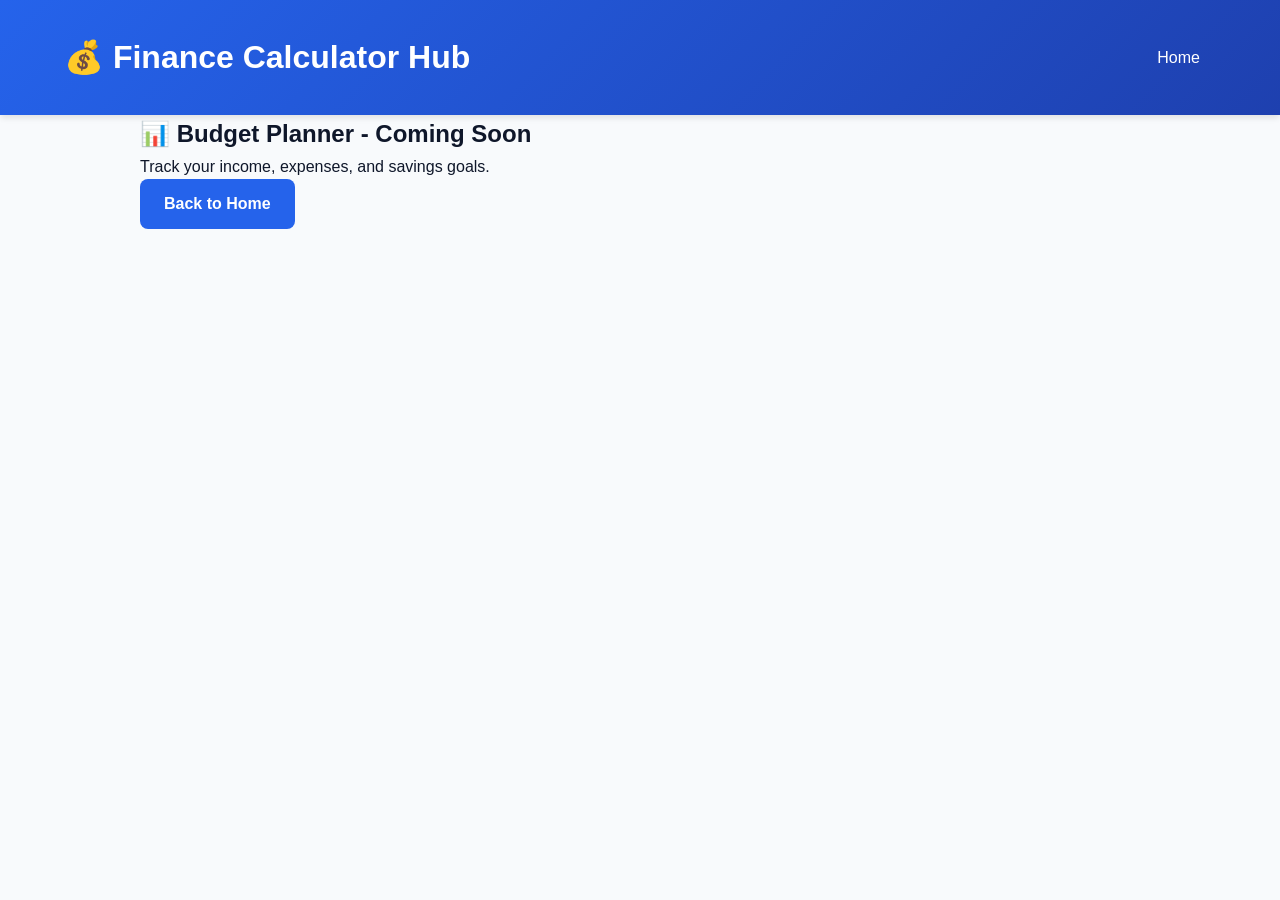
==== budget-planner.html @ e7c57953 "Initial commit: Finance Calculator Hub - High CPC AdSense Project 🎯 PROJECT: Finance Calculator Hub " ====
<!DOCTYPE html>
<html lang="en">
<head>
    <meta charset="UTF-8">
    <meta name="viewport" content="width=device-width, initial-scale=1.0">
    <title>Budget Planner | Finance Calculator Hub</title>
    <link rel="stylesheet" href="css/style.css">
    <script async src="https://pagead2.googlesyndication.com/pagead/js/adsbygoogle.js?client=ca-pub-6690487239486575" crossorigin="anonymous"></script>
</head>
<body>
    <header>
        <div class="container">
            <div class="header-content">
                <h1><a href="index.html">💰 Finance Calculator Hub</a></h1>
                <nav><a href="index.html" class="nav-link">Home</a></nav>
            </div>
        </div>
    </header>
    <main class="container">
        <div class="calculator-page">
            <h2>📊 Budget Planner - Coming Soon</h2>
            <p>Track your income, expenses, and savings goals.</p>
            <a href="index.html" class="btn-primary">Back to Home</a>
        </div>
    </main>
</body>
</html>
---- css/style.css ----
:root {
    --primary-color: #2563eb;
    --primary-dark: #1e40af;
    --secondary-color: #64748b;
    --success-color: #10b981;
    --warning-color: #f59e0b;
    --danger-color: #ef4444;
    --light-bg: #f8fafc;
    --card-bg: #ffffff;
    --text-primary: #0f172a;
    --text-secondary: #475569;
    --border-color: #e2e8f0;
    --shadow-sm: 0 1px 2px 0 rgb(0 0 0 / 0.05);
    --shadow-md: 0 4px 6px -1px rgb(0 0 0 / 0.1);
    --shadow-lg: 0 10px 15px -3px rgb(0 0 0 / 0.1);
    --radius-sm: 0.375rem;
    --radius-md: 0.5rem;
    --radius-lg: 0.75rem;
}

* {
    margin: 0;
    padding: 0;
    box-sizing: border-box;
}

body {
    font-family: -apple-system, BlinkMacSystemFont, 'Segoe UI', 'Roboto', 'Helvetica Neue', Arial, sans-serif;
    line-height: 1.6;
    color: var(--text-primary);
    background-color: var(--light-bg);
}

/* 헤더 */
header {
    background: linear-gradient(135deg, var(--primary-color) 0%, var(--primary-dark) 100%);
    color: white;
    padding: 2rem 0;
    box-shadow: var(--shadow-md);
}

.container {
    max-width: 1200px;
    margin: 0 auto;
    padding: 0 1.5rem;
}

.header-content {
    display: flex;
    justify-content: space-between;
    align-items: center;
}

.header-content h1 {
    font-size: 2rem;
    font-weight: 700;
}

.header-content h1 a {
    color: white;
    text-decoration: none;
}

.subtitle {
    font-size: 1.125rem;
    opacity: 0.9;
    margin-top: 0.5rem;
}

nav {
    display: flex;
    gap: 1rem;
}

.nav-link {
    color: white;
    text-decoration: none;
    padding: 0.5rem 1rem;
    border-radius: var(--radius-md);
    transition: background-color 0.2s;
}

.nav-link:hover {
    background-color: rgba(255, 255, 255, 0.1);
}

/* 메인 컨텐츠 */
main {
    padding: 3rem 0;
}

.intro {
    text-align: center;
    margin-bottom: 3rem;
}

.intro h2 {
    font-size: 2rem;
    color: var(--text-primary);
    margin-bottom: 1rem;
}

.intro p {
    font-size: 1.125rem;
    color: var(--text-secondary);
}

/* 계산기 그리드 */
.calculators-grid {
    display: grid;
    grid-template-columns: repeat(auto-fill, minmax(280px, 1fr));
    gap: 1.5rem;
    margin-bottom: 3rem;
}

.calculator-card {
    background: var(--card-bg);
    border-radius: var(--radius-lg);
    padding: 2rem;
    box-shadow: var(--shadow-md);
    transition: transform 0.2s, box-shadow 0.2s;
    position: relative;
    overflow: hidden;
}

.calculator-card:hover {
    transform: translateY(-4px);
    box-shadow: var(--shadow-lg);
}

.calculator-card.featured::before {
    content: '';
    position: absolute;
    top: 0;
    left: 0;
    right: 0;
    height: 4px;
    background: linear-gradient(90deg, var(--primary-color), #8b5cf6);
}

.card-icon {
    font-size: 3rem;
    margin-bottom: 1rem;
}

.calculator-card h3 {
    font-size: 1.5rem;
    margin-bottom: 0.75rem;
    color: var(--text-primary);
}

.calculator-card p {
    color: var(--text-secondary);
    margin-bottom: 1.5rem;
    min-height: 3rem;
}

.badge {
    position: absolute;
    top: 1rem;
    right: 1rem;
    background: var(--danger-color);
    color: white;
    padding: 0.25rem 0.75rem;
    border-radius: 999px;
    font-size: 0.75rem;
    font-weight: 600;
}

/* 버튼 */
.btn-primary, .btn-secondary {
    display: inline-block;
    padding: 0.75rem 1.5rem;
    border-radius: var(--radius-md);
    text-decoration: none;
    font-weight: 600;
    transition: all 0.2s;
    border: none;
    cursor: pointer;
    font-size: 1rem;
}

.btn-primary {
    background: var(--primary-color);
    color: white;
}

.btn-primary:hover {
    background: var(--primary-dark);
}

.btn-secondary {
    background: var(--secondary-color);
    color: white;
}

.btn-secondary:hover {
    background: #475569;
}

.btn-large {
    width: 100%;
    padding: 1rem;
    margin-top: 0.5rem;
}

/* 특징 섹션 */
.features {
    background: var(--card-bg);
    border-radius: var(--radius-lg);
    padding: 3rem;
    box-shadow: var(--shadow-md);
    margin-bottom: 3rem;
}

.features h2 {
    text-align: center;
    font-size: 2rem;
    margin-bottom: 2rem;
}

.features-grid {
    display: grid;
    grid-template-columns: repeat(auto-fit, minmax(250px, 1fr));
    gap: 2rem;
}

.feature-item {
    text-align: center;
}

.feature-icon {
    font-size: 3rem;
    margin-bottom: 1rem;
}

.feature-item h3 {
    font-size: 1.25rem;
    margin-bottom: 0.5rem;
}

.feature-item p {
    color: var(--text-secondary);
}

/* 계산기 페이지 */
.calculator-page {
    max-width: 1000px;
    margin: 0 auto;
}

.calculator-header {
    text-align: center;
    margin-bottom: 2rem;
}

.calculator-header h2 {
    font-size: 2.5rem;
    margin-bottom: 0.5rem;
}

.calculator-layout {
    display: grid;
    grid-template-columns: 1fr 300px;
    gap: 2rem;
    margin-bottom: 3rem;
}

.calculator-main {
    display: flex;
    flex-direction: column;
    gap: 2rem;
}

.calculator-form {
    background: var(--card-bg);
    border-radius: var(--radius-lg);
    padding: 2rem;
    box-shadow: var(--shadow-md);
}

.form-group {
    margin-bottom: 1.5rem;
}

.form-group label {
    display: block;
    font-weight: 600;
    margin-bottom: 0.5rem;
    color: var(--text-primary);
}

.form-group input {
    width: 100%;
    padding: 0.75rem;
    border: 2px solid var(--border-color);
    border-radius: var(--radius-md);
    font-size: 1rem;
    transition: border-color 0.2s;
}

.form-group input:focus {
    outline: none;
    border-color: var(--primary-color);
}

.form-group small {
    display: block;
    margin-top: 0.25rem;
    color: var(--text-secondary);
    font-size: 0.875rem;
}

/* 결과 표시 */
.result-container {
    background: var(--card-bg);
    border-radius: var(--radius-lg);
    padding: 2rem;
    box-shadow: var(--shadow-md);
    border-left: 4px solid var(--primary-color);
}

.result-container h3 {
    font-size: 1.5rem;
    margin-bottom: 1.5rem;
}

.bmi-value {
    display: flex;
    justify-content: space-between;
    align-items: center;
    padding: 1.5rem;
    background: var(--light-bg);
    border-radius: var(--radius-md);
    margin-bottom: 1rem;
}

.bmi-value .label {
    font-weight: 600;
    font-size: 1.125rem;
}

.bmi-value .value {
    font-size: 2.5rem;
    font-weight: 700;
    color: var(--primary-color);
}

.bmi-status {
    padding: 1.5rem;
    border-radius: var(--radius-md);
    margin-bottom: 1rem;
}

.status-badge {
    display: inline-block;
    padding: 0.5rem 1rem;
    border-radius: 999px;
    font-weight: 600;
    margin-bottom: 0.5rem;
}

.status-text {
    font-size: 1.125rem;
    margin-top: 0.5rem;
}

.bmi-advice {
    background: #eff6ff;
    padding: 1.5rem;
    border-radius: var(--radius-md);
    border-left: 4px solid var(--primary-color);
}

.bmi-advice h4 {
    margin-bottom: 0.75rem;
    color: var(--primary-color);
}

.advice-text {
    color: var(--text-secondary);
    line-height: 1.8;
}

/* BMI 차트 */
.bmi-chart {
    background: var(--card-bg);
    border-radius: var(--radius-lg);
    padding: 2rem;
    box-shadow: var(--shadow-md);
}

.bmi-chart h3 {
    font-size: 1.5rem;
    margin-bottom: 1.5rem;
    text-align: center;
}

.chart-container {
    display: flex;
    flex-direction: column;
    gap: 0.75rem;
}

.chart-item {
    display: flex;
    justify-content: space-between;
    align-items: center;
    padding: 1rem 1.5rem;
    border-radius: var(--radius-md);
    font-weight: 600;
}

.chart-item.underweight {
    background: #dbeafe;
    color: #1e40af;
}

.chart-item.normal {
    background: #d1fae5;
    color: #065f46;
}

.chart-item.overweight {
    background: #fef3c7;
    color: #92400e;
}

.chart-item.obese1 {
    background: #fed7aa;
    color: #9a3412;
}

.chart-item.obese2 {
    background: #fecaca;
    color: #991b1b;
}

/* 정보 섹션 */
.info-section {
    background: var(--card-bg);
    border-radius: var(--radius-lg);
    padding: 2rem;
    box-shadow: var(--shadow-md);
    margin-bottom: 2rem;
}

.info-section h3 {
    font-size: 1.75rem;
    margin-bottom: 1rem;
    color: var(--text-primary);
}

.info-section h4 {
    font-size: 1.25rem;
    margin-top: 1.5rem;
    margin-bottom: 0.75rem;
    color: var(--text-primary);
}

.info-section p {
    color: var(--text-secondary);
    margin-bottom: 1rem;
    line-height: 1.8;
}

.info-list {
    list-style: none;
    padding: 0;
    margin: 1rem 0;
}

.info-list li {
    padding: 0.75rem;
    margin-bottom: 0.5rem;
    background: var(--light-bg);
    border-radius: var(--radius-md);
    border-left: 4px solid var(--primary-color);
}

.warning-text {
    background: #fef3c7;
    border-left: 4px solid var(--warning-color);
    padding: 1rem;
    border-radius: var(--radius-md);
    color: #92400e;
}

/* 관련 계산기 */
.related-calculators {
    background: var(--card-bg);
    border-radius: var(--radius-lg);
    padding: 2rem;
    box-shadow: var(--shadow-md);
}

.related-calculators h3 {
    font-size: 1.75rem;
    margin-bottom: 1.5rem;
}

.related-grid {
    display: grid;
    grid-template-columns: repeat(auto-fit, minmax(200px, 1fr));
    gap: 1rem;
}

.related-card {
    display: block;
    padding: 1.5rem;
    background: var(--light-bg);
    border-radius: var(--radius-md);
    text-decoration: none;
    transition: all 0.2s;
    text-align: center;
}

.related-card:hover {
    background: var(--primary-color);
    color: white;
    transform: translateY(-2px);
}

.related-card .card-icon {
    font-size: 2rem;
    margin-bottom: 0.5rem;
}

.related-card h4 {
    font-size: 1.125rem;
    margin-bottom: 0.25rem;
    color: var(--text-primary);
}

.related-card:hover h4,
.related-card:hover p {
    color: white;
}

.related-card p {
    font-size: 0.875rem;
    color: var(--text-secondary);
    margin: 0;
}

/* 광고 컨테이너 */
.ad-container {
    margin: 2rem auto;
    display: flex;
    justify-content: center;
    align-items: center;
}

.ad-horizontal {
    max-width: 728px;
}

.ad-vertical {
    max-width: 300px;
}

.ad-placeholder {
    background: var(--light-bg);
    border: 2px dashed var(--border-color);
    border-radius: var(--radius-md);
    padding: 2rem;
    text-align: center;
    color: var(--text-secondary);
    min-height: 90px;
}

.calculator-sidebar .ad-placeholder {
    min-height: 600px;
    display: flex;
    align-items: center;
    justify-content: center;
}

/* 추가 계산기 스타일 */
.loan-summary, .exchange-result {
    background: var(--light-bg);
    padding: 1.5rem;
    border-radius: var(--radius-md);
    margin-bottom: 1.5rem;
}

.summary-item, .exchange-from, .exchange-to {
    display: flex;
    justify-content: space-between;
    padding: 1rem;
    border-bottom: 1px solid var(--border-color);
}

.summary-item:last-child {
    border-bottom: none;
}

.summary-item .value {
    font-size: 1.5rem;
    font-weight: 700;
    color: var(--primary-color);
}

.summary-item .highlight {
    color: var(--danger-color);
}

.loan-details, .exchange-rate {
    background: var(--light-bg);
    padding: 1rem;
    border-radius: var(--radius-md);
    margin-top: 1rem;
}

.comparison-grid {
    display: grid;
    grid-template-columns: repeat(auto-fit, minmax(200px, 1fr));
    gap: 1rem;
    margin-top: 1rem;
}

.comparison-item {
    background: var(--light-bg);
    padding: 1.5rem;
    border-radius: var(--radius-md);
    border-left: 4px solid var(--primary-color);
}

.info-box {
    background: var(--card-bg);
    border-radius: var(--radius-lg);
    padding: 2rem;
    box-shadow: var(--shadow-md);
    margin-top: 2rem;
}

.btn-swap {
    background: var(--light-bg);
    border: 2px solid var(--border-color);
    padding: 0.75rem 1.5rem;
    border-radius: var(--radius-md);
    cursor: pointer;
    font-size: 1.5rem;
    transition: all 0.2s;
}

.btn-swap:hover {
    background: var(--primary-color);
    color: white;
    border-color: var(--primary-color);
}

.exchange-arrow {
    font-size: 2rem;
    text-align: center;
    color: var(--primary-color);
    padding: 1rem 0;
}

.currency-label {
    font-weight: 700;
    color: var(--text-primary);
    font-size: 1.25rem;
}

.currency-amount {
    font-size: 1.75rem;
    font-weight: 700;
    color: var(--primary-color);
}

.rate-list {
    display: grid;
    gap: 0.75rem;
    margin-top: 1rem;
}

.rate-item {
    display: flex;
    justify-content: space-between;
    align-items: center;
    padding: 1rem;
    background: var(--light-bg);
    border-radius: var(--radius-md);
}

.rate-currency {
    font-weight: 600;
}

.rate-value {
    color: var(--primary-color);
    font-weight: 600;
}

.rate-disclaimer {
    font-size: 0.875rem;
    color: var(--text-secondary);
    margin-top: 0.5rem;
}

.date-result {
    text-align: center;
    padding: 2rem;
}

.big-number, .big-date {
    font-size: 3rem;
    font-weight: 700;
    color: var(--primary-color);
    margin: 1rem 0;
}

.date-breakdown, .date-info {
    margin-top: 1.5rem;
    text-align: left;
    background: var(--light-bg);
    padding: 1rem;
    border-radius: var(--radius-md);
}

.result-box {
    background: var(--light-bg);
    padding: 1.5rem;
    border-radius: var(--radius-md);
    margin-top: 1rem;
    border-left: 4px solid var(--primary-color);
}

/* 반응형 디자인 */
@media (max-width: 768px) {
    .header-content {
        flex-direction: column;
        text-align: center;
        gap: 1rem;
    }

    .header-content h1 {
        font-size: 1.5rem;
    }

    .subtitle {
        font-size: 1rem;
    }

    .calculators-grid {
        grid-template-columns: 1fr;
    }

    .calculator-layout {
        grid-template-columns: 1fr;
    }

    .calculator-sidebar {
        order: 2;
    }

    .features {
        padding: 2rem 1.5rem;
    }

    .features-grid {
        grid-template-columns: 1fr;
    }

    .intro h2 {
        font-size: 1.5rem;
    }

    .calculator-header h2 {
        font-size: 1.75rem;
    }

    .bmi-value {
        flex-direction: column;
        gap: 1rem;
        text-align: center;
    }
}

@media (max-width: 480px) {
    .container {
        padding: 0 1rem;
    }

    .calculator-card {
        padding: 1.5rem;
    }

    .calculator-form,
    .result-container,
    .bmi-chart,
    .info-section {
        padding: 1.5rem;
    }

    .card-icon {
        font-size: 2.5rem;
    }

    .bmi-value .value {
        font-size: 2rem;
    }
}
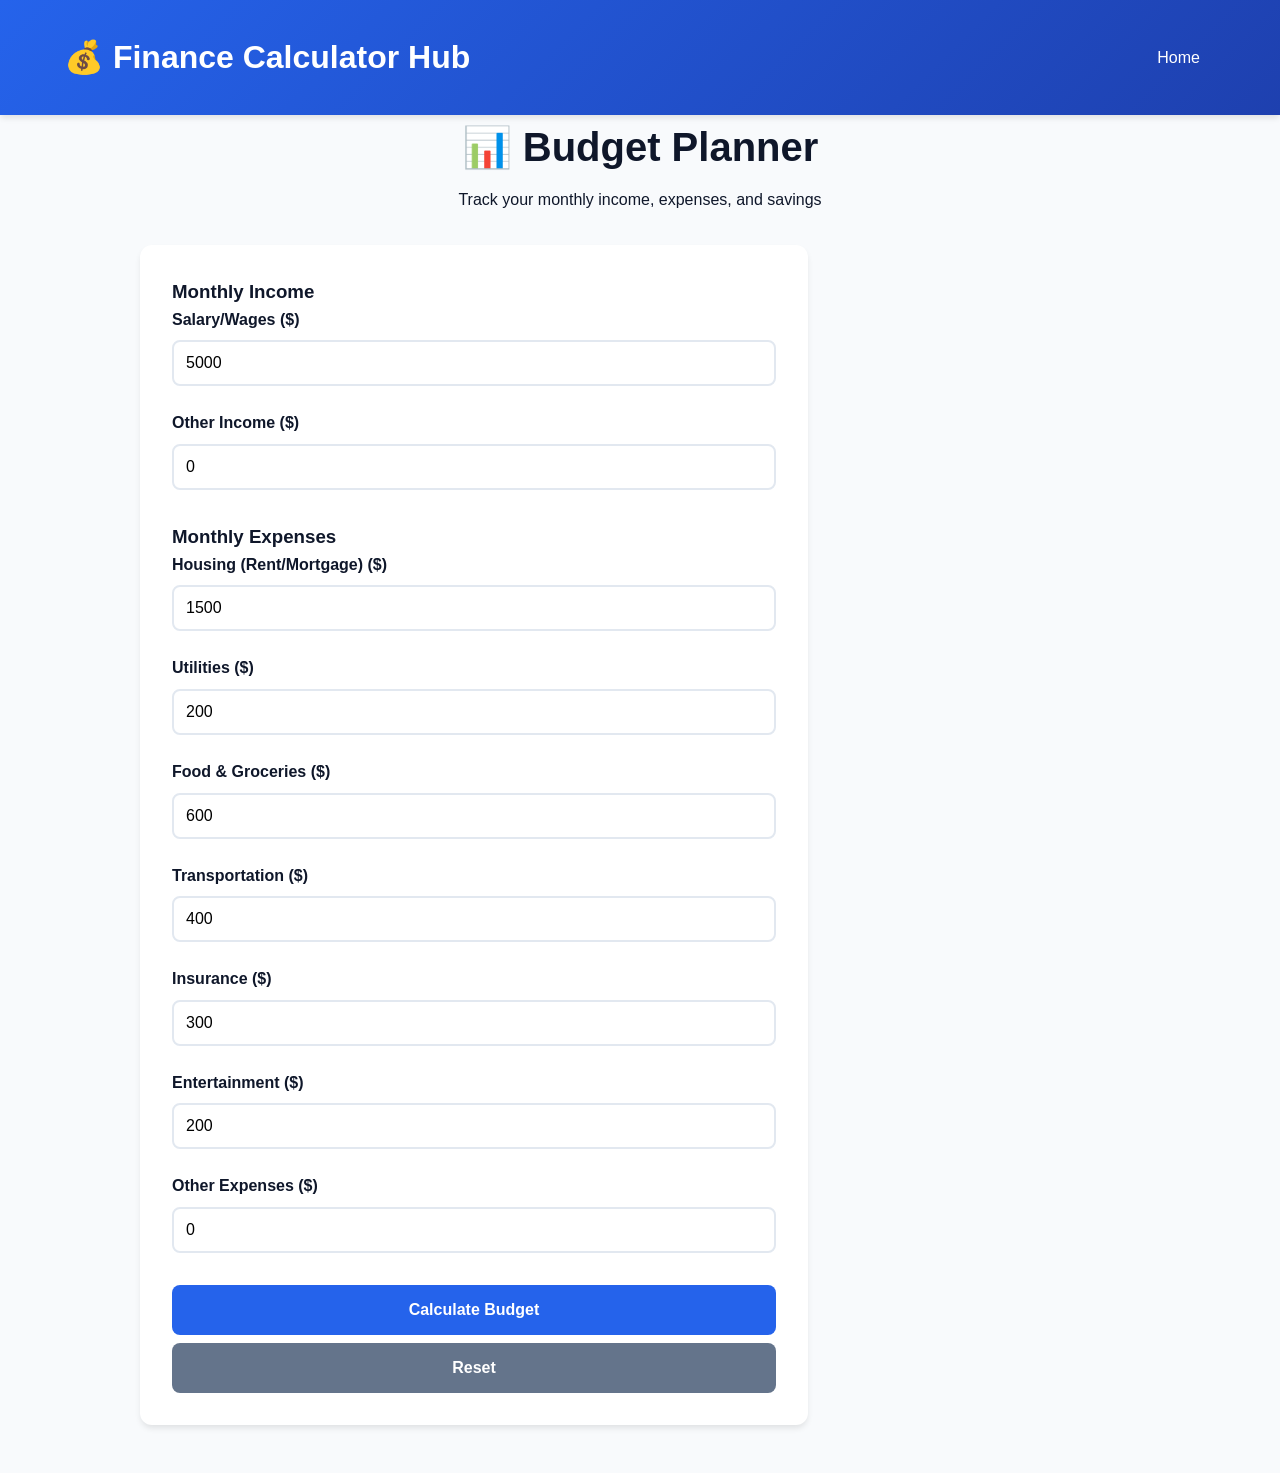
==== commit f2ad114f: "feat: Implement all simple calculators with AdSense COMPLETED CALCULATORS: ✅ Mortgage Calculator (al" ====
--- a/budget-planner.html
+++ b/budget-planner.html
@@ -3,9 +3,15 @@
 <head>
     <meta charset="UTF-8">
     <meta name="viewport" content="width=device-width, initial-scale=1.0">
-    <title>Budget Planner | Finance Calculator Hub</title>
+    <meta name="description" content="Free budget planner - Track your monthly income, expenses, and savings. Simple personal finance budgeting tool.">
+    <meta name="keywords" content="budget planner, monthly budget, expense tracker, income tracker, personal finance">
+    
+    <title>Budget Planner - Track Income & Expenses | Finance Calculator Hub</title>
     <link rel="stylesheet" href="css/style.css">
-    <script async src="https://pagead2.googlesyndication.com/pagead/js/adsbygoogle.js?client=ca-pub-6690487239486575" crossorigin="anonymous"></script>
+    
+    <!-- Google AdSense -->
+    <script async src="https://pagead2.googlesyndication.com/pagead/js/adsbygoogle.js?client=ca-pub-6690487239486575"
+     crossorigin="anonymous"></script>
 </head>
 <body>
     <header>
@@ -16,12 +22,182 @@
             </div>
         </div>
     </header>
+
     <main class="container">
         <div class="calculator-page">
-            <h2>📊 Budget Planner - Coming Soon</h2>
-            <p>Track your income, expenses, and savings goals.</p>
-            <a href="index.html" class="btn-primary">Back to Home</a>
+            <div class="calculator-header">
+                <h2>📊 Budget Planner</h2>
+                <p>Track your monthly income, expenses, and savings</p>
+            </div>
+
+            <div class="calculator-layout">
+                <div class="calculator-main">
+                    <div class="calculator-form">
+                        <h3>Monthly Income</h3>
+                        <div class="form-group">
+                            <label for="salary">Salary/Wages ($)</label>
+                            <input type="number" id="salary" placeholder="5000" value="5000" min="0">
+                        </div>
+                        <div class="form-group">
+                            <label for="otherIncome">Other Income ($)</label>
+                            <input type="number" id="otherIncome" placeholder="0" value="0" min="0">
+                        </div>
+
+                        <h3 style="margin-top: 2rem;">Monthly Expenses</h3>
+                        <div class="form-group">
+                            <label for="housing">Housing (Rent/Mortgage) ($)</label>
+                            <input type="number" id="housing" placeholder="1500" value="1500" min="0">
+                        </div>
+                        <div class="form-group">
+                            <label for="utilities">Utilities ($)</label>
+                            <input type="number" id="utilities" placeholder="200" value="200" min="0">
+                        </div>
+                        <div class="form-group">
+                            <label for="food">Food & Groceries ($)</label>
+                            <input type="number" id="food" placeholder="600" value="600" min="0">
+                        </div>
+                        <div class="form-group">
+                            <label for="transportation">Transportation ($)</label>
+                            <input type="number" id="transportation" placeholder="400" value="400" min="0">
+                        </div>
+                        <div class="form-group">
+                            <label for="insurance">Insurance ($)</label>
+                            <input type="number" id="insurance" placeholder="300" value="300" min="0">
+                        </div>
+                        <div class="form-group">
+                            <label for="entertainment">Entertainment ($)</label>
+                            <input type="number" id="entertainment" placeholder="200" value="200" min="0">
+                        </div>
+                        <div class="form-group">
+                            <label for="other">Other Expenses ($)</label>
+                            <input type="number" id="other" placeholder="0" value="0" min="0">
+                        </div>
+
+                        <button id="calculateBtn" class="btn-primary btn-large">Calculate Budget</button>
+                        <button id="resetBtn" class="btn-secondary btn-large">Reset</button>
+                    </div>
+
+                    <div id="result" class="result-container" style="display: none;">
+                        <h3>Budget Summary</h3>
+                        
+                        <div class="budget-summary">
+                            <div class="summary-item">
+                                <span class="label">Total Income</span>
+                                <span id="totalIncome" class="value">$0</span>
+                            </div>
+                            <div class="summary-item">
+                                <span class="label">Total Expenses</span>
+                                <span id="totalExpenses" class="value">$0</span>
+                            </div>
+                            <div class="summary-item highlight">
+                                <span class="label">Net Savings</span>
+                                <span id="netSavings" class="value big">$0</span>
+                            </div>
+                        </div>
+
+                        <div id="budgetStatus" class="budget-status"></div>
+                    </div>
+                </div>
+
+                <aside class="calculator-sidebar">
+                    <div class="ad-container ad-vertical">
+                        <ins class="adsbygoogle"
+                             style="display:block"
+                             data-ad-client="ca-pub-6690487239486575"
+                             data-ad-slot="1234567894"
+                             data-ad-format="auto"
+                             data-full-width-responsive="true"></ins>
+                        <script>
+                             (adsbygoogle = window.adsbygoogle || []).push({});
+                        </script>
+                    </div>
+                </aside>
+            </div>
         </div>
     </main>
+
+    <script>
+    document.addEventListener('DOMContentLoaded', function() {
+        const calculateBtn = document.getElementById('calculateBtn');
+        const resetBtn = document.getElementById('resetBtn');
+        const resultContainer = document.getElementById('result');
+
+        calculateBtn.addEventListener('click', calculateBudget);
+        resetBtn.addEventListener('click', resetBudget);
+
+        function calculateBudget() {
+            // Income
+            const salary = parseFloat(document.getElementById('salary').value) || 0;
+            const otherIncome = parseFloat(document.getElementById('otherIncome').value) || 0;
+            const totalIncome = salary + otherIncome;
+
+            // Expenses
+            const housing = parseFloat(document.getElementById('housing').value) || 0;
+            const utilities = parseFloat(document.getElementById('utilities').value) || 0;
+            const food = parseFloat(document.getElementById('food').value) || 0;
+            const transportation = parseFloat(document.getElementById('transportation').value) || 0;
+            const insurance = parseFloat(document.getElementById('insurance').value) || 0;
+            const entertainment = parseFloat(document.getElementById('entertainment').value) || 0;
+            const other = parseFloat(document.getElementById('other').value) || 0;
+            
+            const totalExpenses = housing + utilities + food + transportation + insurance + entertainment + other;
+            const netSavings = totalIncome - totalExpenses;
+
+            // Display results
+            document.getElementById('totalIncome').textContent = formatCurrency(totalIncome);
+            document.getElementById('totalExpenses').textContent = formatCurrency(totalExpenses);
+            document.getElementById('netSavings').textContent = formatCurrency(netSavings);
+
+            // Budget status
+            const statusDiv = document.getElementById('budgetStatus');
+            if (netSavings > 0) {
+                const savingsRate = (netSavings / totalIncome * 100).toFixed(1);
+                statusDiv.innerHTML = `
+                    <div style="background: #d1fae5; padding: 1.5rem; border-radius: 0.5rem; border-left: 4px solid #10b981;">
+                        <h4 style="color: #065f46; margin-bottom: 0.5rem;">✅ Great! You're saving money!</h4>
+                        <p style="color: #047857;">You're saving ${savingsRate}% of your income (${formatCurrency(netSavings)}/month).</p>
+                        <p style="color: #047857; margin-top: 0.5rem;">Annual savings: ${formatCurrency(netSavings * 12)}</p>
+                    </div>
+                `;
+            } else if (netSavings === 0) {
+                statusDiv.innerHTML = `
+                    <div style="background: #fef3c7; padding: 1.5rem; border-radius: 0.5rem; border-left: 4px solid #f59e0b;">
+                        <h4 style="color: #92400e; margin-bottom: 0.5rem;">⚠️ Breaking Even</h4>
+                        <p style="color: #92400e;">Your income equals your expenses. Try to reduce expenses or increase income to start saving.</p>
+                    </div>
+                `;
+            } else {
+                const deficit = Math.abs(netSavings);
+                statusDiv.innerHTML = `
+                    <div style="background: #fecaca; padding: 1.5rem; border-radius: 0.5rem; border-left: 4px solid #ef4444;">
+                        <h4 style="color: #991b1b; margin-bottom: 0.5rem;">⚠️ Budget Deficit</h4>
+                        <p style="color: #991b1b;">You're spending ${formatCurrency(deficit)} more than you earn each month.</p>
+                        <p style="color: #991b1b; margin-top: 0.5rem;">Consider reducing expenses or finding additional income sources.</p>
+                    </div>
+                `;
+            }
+
+            resultContainer.style.display = 'block';
+            resultContainer.scrollIntoView({ behavior: 'smooth', block: 'nearest' });
+        }
+
+        function formatCurrency(amount) {
+            return '$' + Math.round(amount).toLocaleString('en-US');
+        }
+
+        function resetBudget() {
+            document.getElementById('salary').value = '5000';
+            document.getElementById('otherIncome').value = '0';
+            document.getElementById('housing').value = '1500';
+            document.getElementById('utilities').value = '200';
+            document.getElementById('food').value = '600';
+            document.getElementById('transportation').value = '400';
+            document.getElementById('insurance').value = '300';
+            document.getElementById('entertainment').value = '200';
+            document.getElementById('other').value = '0';
+            resultContainer.style.display = 'none';
+        }
+    });
+    </script>
 </body>
 </html>
